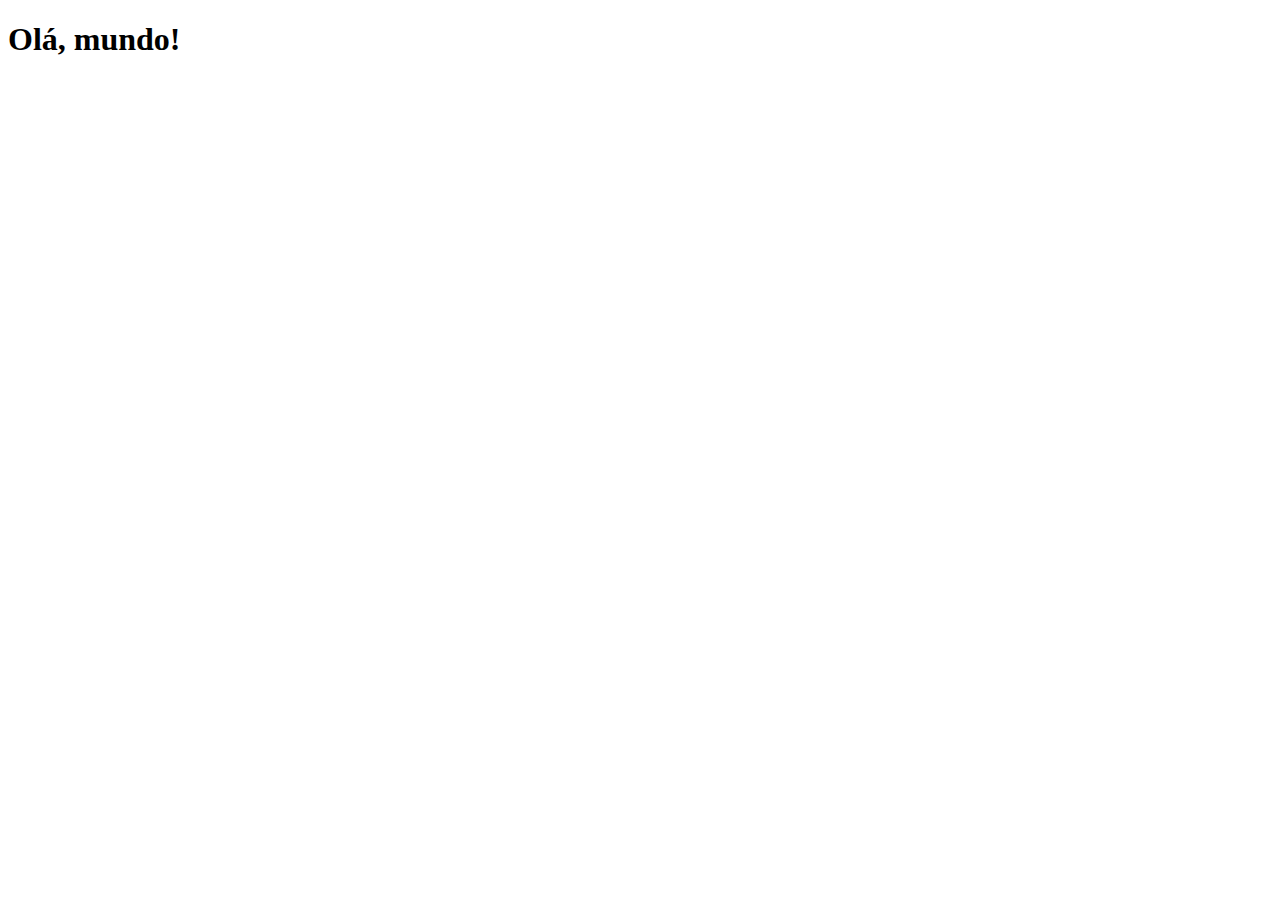
==== index.html @ 96d7a1c3 "Acabei de criar a página principal" ====
<!DOCTYPE html>
<html lang="pt-br">
<head>
    <meta charset="UTF-8">
    <meta http-equiv="X-UA-Compatible" content="IE=edge">
    <meta name="viewport" content="width=device-width, initial-scale=1.0">
    <link rel="shortcut icon" href="favicon.ico" type="image/x-icon">
    <title>Projeto Redes Sociais</title>
</head>
<body>
    <h1>Olá, mundo!</h1>
    
</body>
</html>
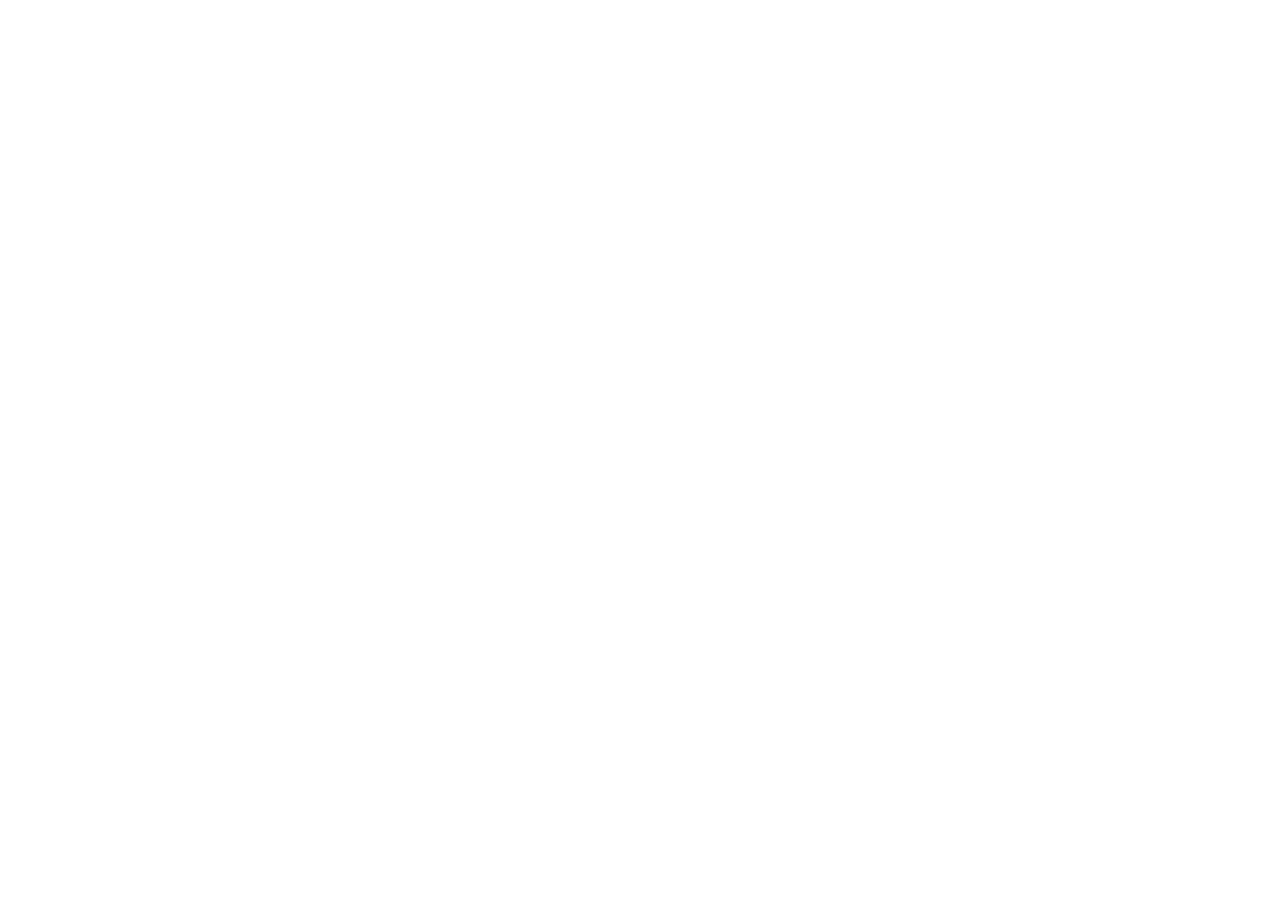
==== commit e6d45e44: "Atualizei desafio projeto social" ====
--- a/index.html
+++ b/index.html
@@ -6,9 +6,9 @@
     <meta name="viewport" content="width=device-width, initial-scale=1.0">
     <link rel="shortcut icon" href="favicon.ico" type="image/x-icon">
     <title>Projeto Redes Sociais</title>
+    <link rel="stylesheet" href="estilos/style.css">    
 </head>
-<body>
-    <h1>Olá, mundo!</h1>
+<body> 
     
 </body>
-</html>+
--- a/estilos/style.css
+++ b/estilos/style.css
@@ -0,0 +1,7 @@
+@charset "UTF-8";
+
+* {
+    padding: 0px;
+    margin: 0px;
+    
+}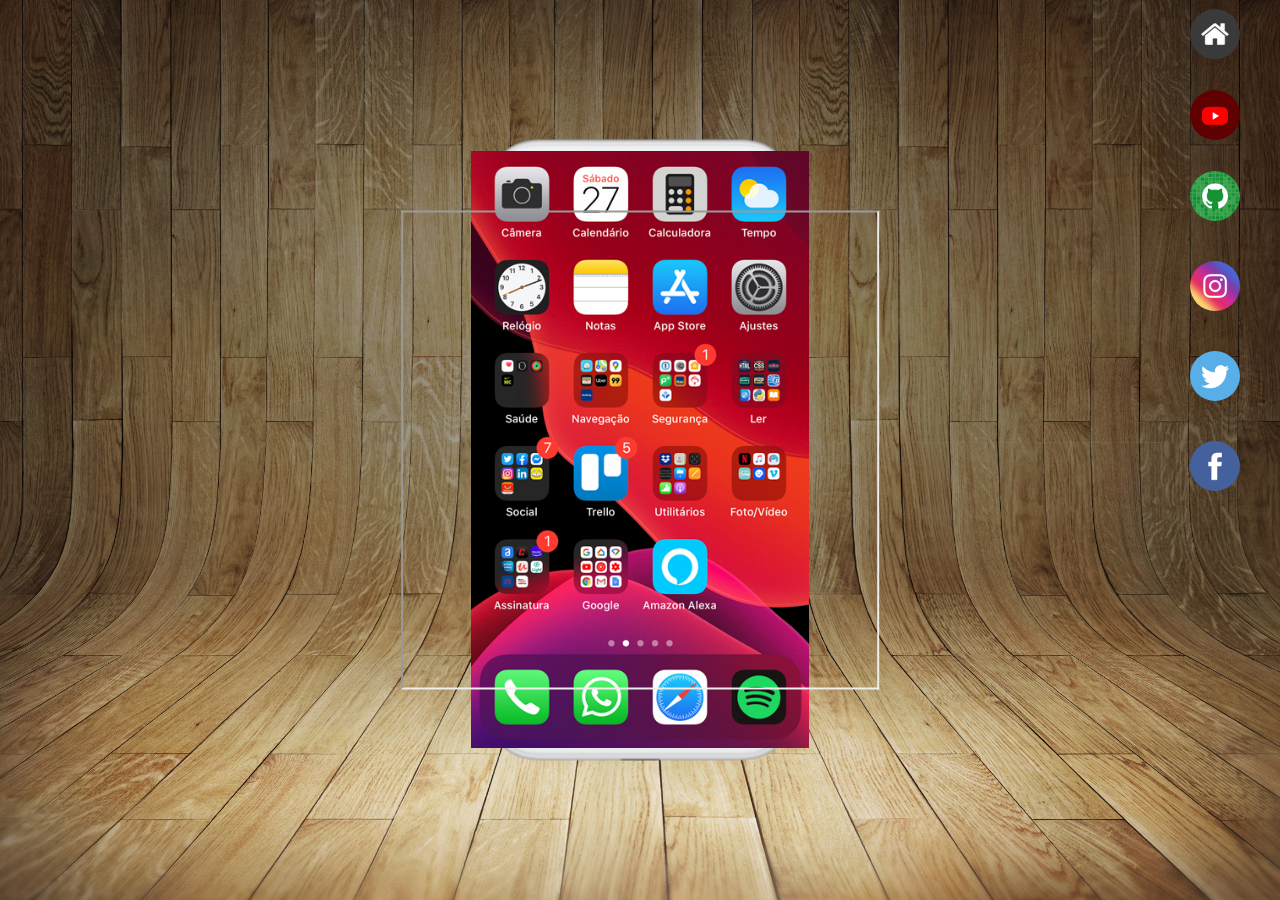
==== commit 26c90bbb: "atualizei o desafio projeto social" ====
--- a/index.html
+++ b/index.html
@@ -9,6 +9,44 @@
     <link rel="stylesheet" href="estilos/style.css">    
 </head>
 <body> 
+    <main>
+        <section id="telefone">
+
+        </section>
+
+        <section id="redes-sociais">
+            <iframe src="" name="monitor" id="monitor"></iframe>
+
+        </section>
+
+    </main>
+
+    <aside>
+        <section id="menu">
+            
+            <a href="imagens/tela-home.jpg" target="monitor" id="telaface">
+                
+                <img id="um" src="imagens/logo-home.jpg" alt="logo home">
+
+             </a>
+
+            <a href="imagens/tela-youtube.png" target="monitor"><img id="dois" src="imagens/logo-youtube.jpg" alt="logo youtube"></a>
+
+            <a href="imagens/tela-github.jpg" target="monitor"><img id="tres" src="imagens/logo-github.jpg" alt="logo github"></a>
+
+            <a href="imagens/tela-instagram.jpg" target="monitor"><img id="quatro" src="imagens/logo-instagram.jpg" alt="logo instagram"></a>
+
+            <a href="imagens/tela-twitter.jpg" target="monitor"><img id="cinco" src="imagens/logo-twitter.jpg"  alt="logo twitter"></a>
+            <a href="imagens/tela-facebook.jpg" target="monitor"><img id="seis" src="imagens/logo-facebook.jpg" alt="logo facebook"></a>
+            
+
+        </section>
+
+
+    </aside>
+   
+   
+    
     
 </body>
 
--- a/estilos/style.css
+++ b/estilos/style.css
@@ -3,5 +3,152 @@
 * {
     padding: 0px;
     margin: 0px;
+    font-family: Arial, Helvetica, sans-serif;
+}
+
+html, body {
+    height: 100vh;
+    width: 100vw;
+    background-color: aqua;
+}
+
+body {
+    background: url('../imagens/fundo-madeira.jpg') no-repeat top center fixed;
+    background-size: cover;
     
-}+}
+
+main {
+    position: relative;
+    height: 100vh;
+    
+}
+
+#telefone {
+    position: absolute;
+    top: 50%;
+    left: 50%;
+    transform: translate(-50%, -50%);
+
+    height: 627px;
+    width: 311px;
+    background: url('../imagens/frame-iphone.png') no-repeat;
+}
+
+#redes-sociais {
+    height: 700px;
+    width: 600px;
+    background-image: url('../imagens/tela-home.jpg');
+    background-repeat: no-repeat;
+    background-position: center center ;
+    background-size: 37.6vh;
+
+    position: absolute;
+    top: 50%;
+    left: 50%;
+    transform: translate(-50% , -50%);
+}
+
+iframe#monitor {
+    position: absolute;
+    top: 50%;
+    left: 50%;
+    transform: translate(-50% , -50%);
+    width: 37vw;
+    height: 475px;
+}
+
+
+#aside {
+    position: relative;
+}
+
+
+#aside > a > #img:hover {
+    padding: 5px;
+
+}
+
+#menu > a > img#um {
+    display: block;
+    margin-left: auto;
+    border-radius: 50%;
+    height: 50px;
+    width: 50px;
+    position: absolute;
+    top: 1%;
+    left: 93%;
+    transform: translate(-50% -50%);
+}
+
+#menu > a > img#um:hover {
+    
+}
+
+
+#menu > a > #dois {
+    display: block;
+    margin-left: auto;
+    border-radius: 50%;
+    height: 50px;
+    width: 50px;
+    position: absolute;
+    top: 10%;
+    left: 93%;
+    transform: translate(-50% -50%);
+}
+
+#menu > a > img#tres {
+    display: block;
+    margin-left: auto;
+    border-radius: 50%;
+    height: 50px;
+    width: 50px;
+    position: absolute;
+    top: 19%;
+    left: 93%;
+    transform: translate(-50% -50%);
+
+}
+
+#menu > a > #quatro {
+    
+    display: block;
+    margin-left: auto;
+    border-radius: 50%;
+    height: 50px;
+    width: 50px;
+    position: absolute;
+    top: 29%;
+    left: 93%;
+    transform: translate(-50% -50%); 
+}
+
+#menu > a > #cinco {
+    
+    display: block;
+    margin-left: auto;
+    border-radius: 50%;
+    height: 50px;
+    width: 50px;
+    position: absolute;
+    top: 39%;
+    left: 93%;
+    transform: translate(-50% -50%); 
+}
+
+#menu > a > #seis {
+    
+    display: block;
+    margin-left: auto;
+    border-radius: 50%;
+    height: 50px;
+    width: 50px;
+    position: absolute;
+    top: 49%;
+    left: 93%;
+    transform: translate(-50% -50%); 
+}
+
+
+
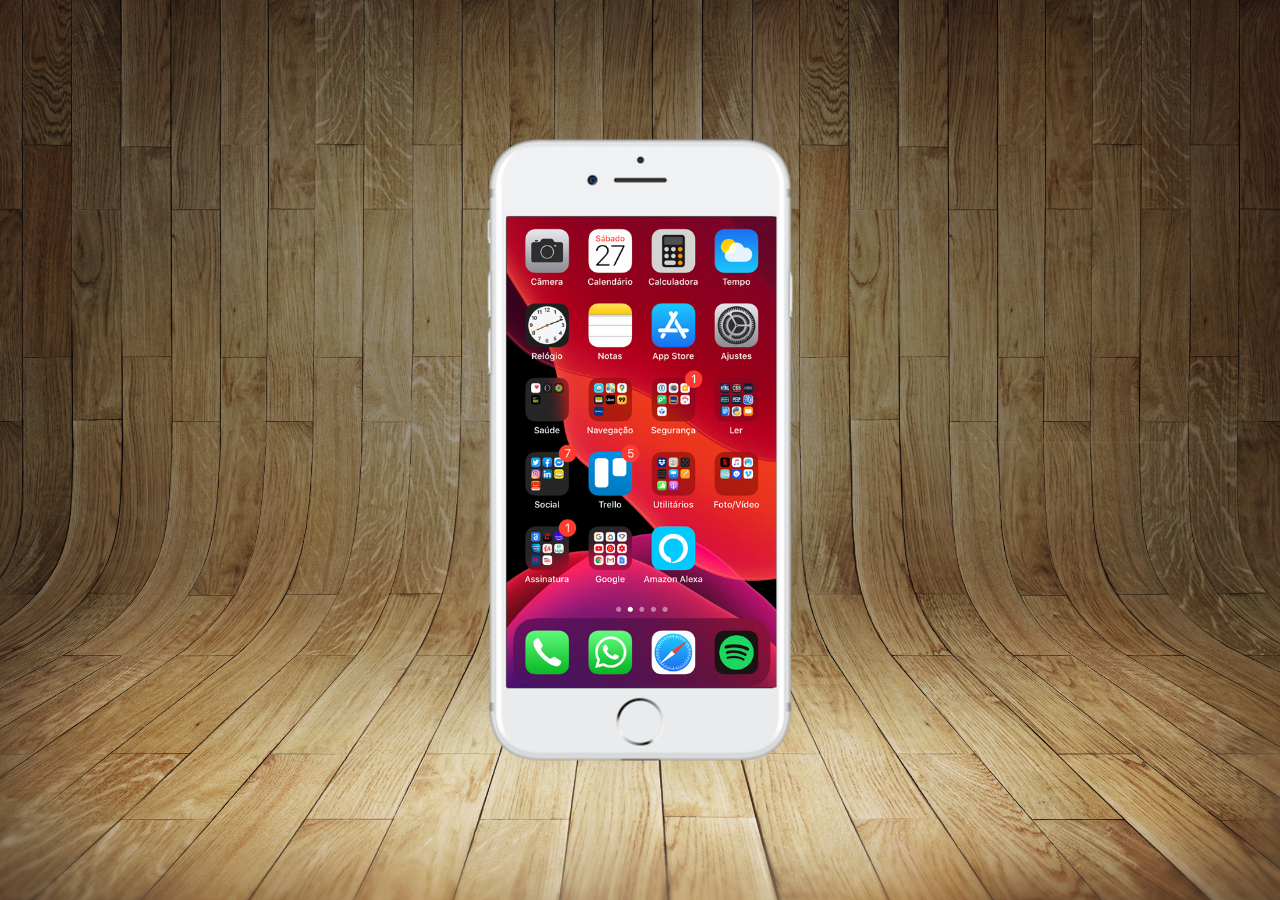
==== commit 3137ee18: "Corrigi o projeto social e Criei a tela home" ====
--- a/index.html
+++ b/index.html
@@ -6,46 +6,22 @@
     <meta name="viewport" content="width=device-width, initial-scale=1.0">
     <link rel="shortcut icon" href="favicon.ico" type="image/x-icon">
     <title>Projeto Redes Sociais</title>
-    <link rel="stylesheet" href="estilos/style.css">    
+    <link rel="stylesheet" href="style2.css">
 </head>
 <body> 
     <main>
         <section id="telefone">
+            <iframe src="home.html"  name="tela" id="tela" frameborder="0"></iframe>
 
         </section>
 
         <section id="redes-sociais">
-            <iframe src="" name="monitor" id="monitor"></iframe>
 
         </section>
 
     </main>
 
-    <aside>
-        <section id="menu">
-            
-            <a href="imagens/tela-home.jpg" target="monitor" id="telaface">
-                
-                <img id="um" src="imagens/logo-home.jpg" alt="logo home">
 
-             </a>
-
-            <a href="imagens/tela-youtube.png" target="monitor"><img id="dois" src="imagens/logo-youtube.jpg" alt="logo youtube"></a>
-
-            <a href="imagens/tela-github.jpg" target="monitor"><img id="tres" src="imagens/logo-github.jpg" alt="logo github"></a>
-
-            <a href="imagens/tela-instagram.jpg" target="monitor"><img id="quatro" src="imagens/logo-instagram.jpg" alt="logo instagram"></a>
-
-            <a href="imagens/tela-twitter.jpg" target="monitor"><img id="cinco" src="imagens/logo-twitter.jpg"  alt="logo twitter"></a>
-            <a href="imagens/tela-facebook.jpg" target="monitor"><img id="seis" src="imagens/logo-facebook.jpg" alt="logo facebook"></a>
-            
-
-        </section>
-
-
-    </aside>
-   
-   
     
     
 </body>
--- a/style2.css
+++ b/style2.css
@@ -0,0 +1,46 @@
+@charset "UTF-8";
+
+* {
+    padding: 0px;
+    margin: 0px;
+    font-family: Arial, Helvetica, sans-serif;
+}
+
+html, body {
+    height: 100vh;
+    width: 100vw;
+    background-color: aqua;
+}
+
+body {
+    background: url('../imagens/fundo-madeira.jpg') no-repeat top center fixed;
+    background-size: cover;
+    
+}
+
+main {
+    position: relative;
+    height: 100vh;
+    
+}
+
+#telefone {
+    position: absolute;
+    top: 50%;
+    left: 50%;
+    transform: translate(-50%, -50%);
+
+    height: 627px;
+    width: 311px;
+    background: url('../imagens/frame-iphone.png') no-repeat;
+}
+
+iframe#tela {
+    position: relative;
+    top: 80px;
+    left: 22px;
+    width: 270px;
+    height: 471px;
+
+    
+}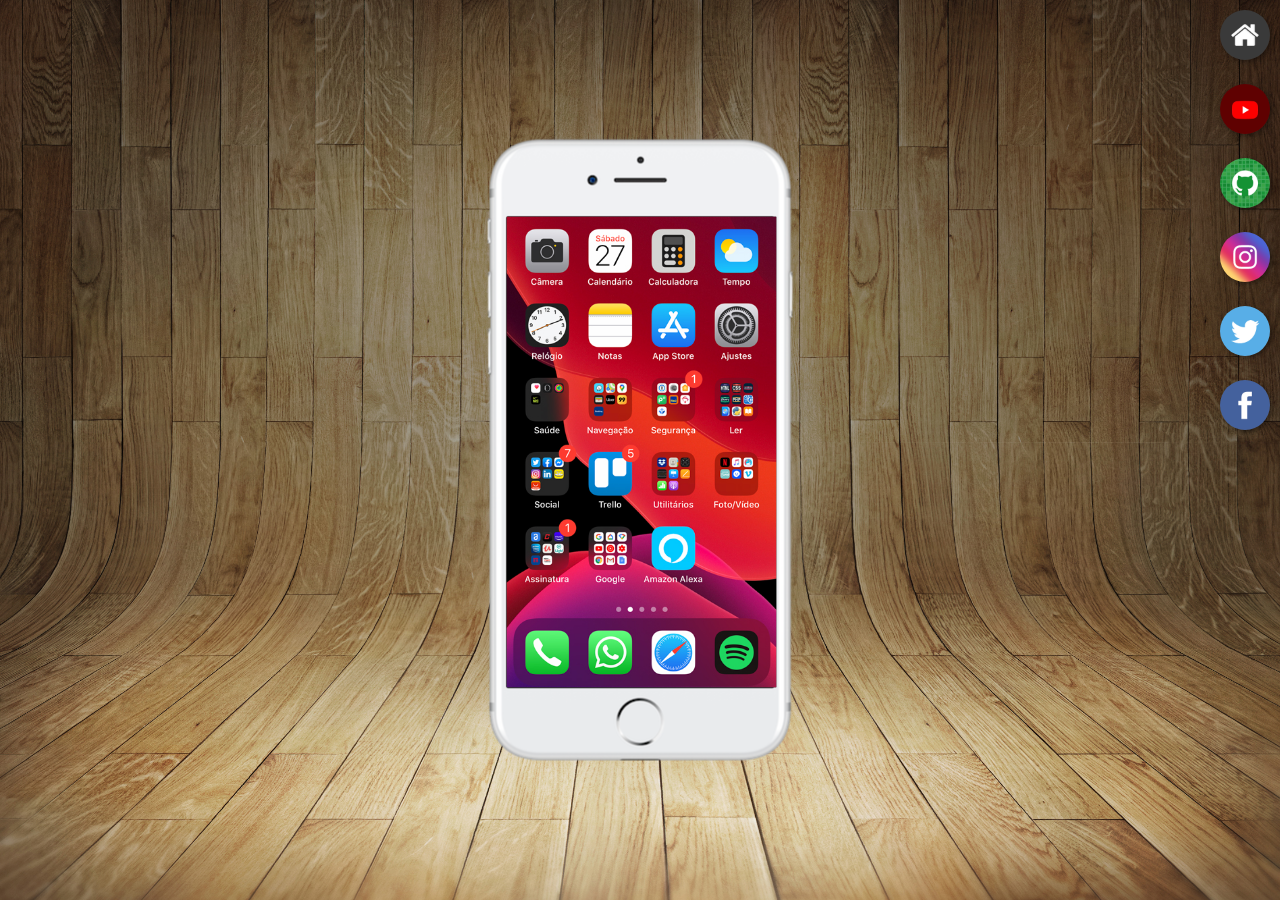
==== commit d61312ea: "criei os botões animados do projeto social" ====
--- a/index.html
+++ b/index.html
@@ -11,11 +11,19 @@
 <body> 
     <main>
         <section id="telefone">
-            <iframe src="home.html"  name="tela" id="tela" frameborder="0"></iframe>
+            <iframe src="home.html"  name="tela" id="tela" frameborder="0">
+                Seu navegador não é compatível com isso
+            </iframe>
 
         </section>
 
         <section id="redes-sociais">
+            <a href="#" target="tela"><img src="imagens/logo-home.jpg" alt="Home"></a><br>
+            <a href="#" target="tela"><img src="imagens/logo-youtube.jpg" alt=Youtube"></a><br>
+            <a href="#" target="tela"><img src="imagens/logo-github.jpg" alt="GitHub"></a><br>
+            <a href="#" target="tela"><img src="imagens/logo-instagram.jpg" alt="Instagram"></a><br>
+            <a href="#" target="tela"><img src="imagens/logo-twitter.jpg" alt="Twitter"></a><br>
+            <a href="#" target="tela"><img src="imagens/logo-facebook.jpg" alt="Facebook"></a><br>
 
         </section>
 
--- a/style2.css
+++ b/style2.css
@@ -43,4 +43,28 @@
     height: 471px;
 
     
+}
+
+section#redes-sociais {
+    text-align: right;
+}
+
+section#redes-sociais img {
+    width: 50px;
+    margin: 10px;
+
+
+    border-radius: 50%;
+    box-shadow: 2px 2px 5px rgb(0, 0, 0, 0.400);
+    box-sizing: border-box; /*Torna a borda parte
+    da caixa*/
+
+
+} 
+
+section#redes-sociais img:hover {
+    border: 2px solid rgba(255, 255, 255, 0.637);
+    transform: translate(-2px, -2px);
+    box-shadow: 5px 5px 10px rgba(0, 0, 0, 0.623);
+    transition: transform 0.5s, border 1s;
 }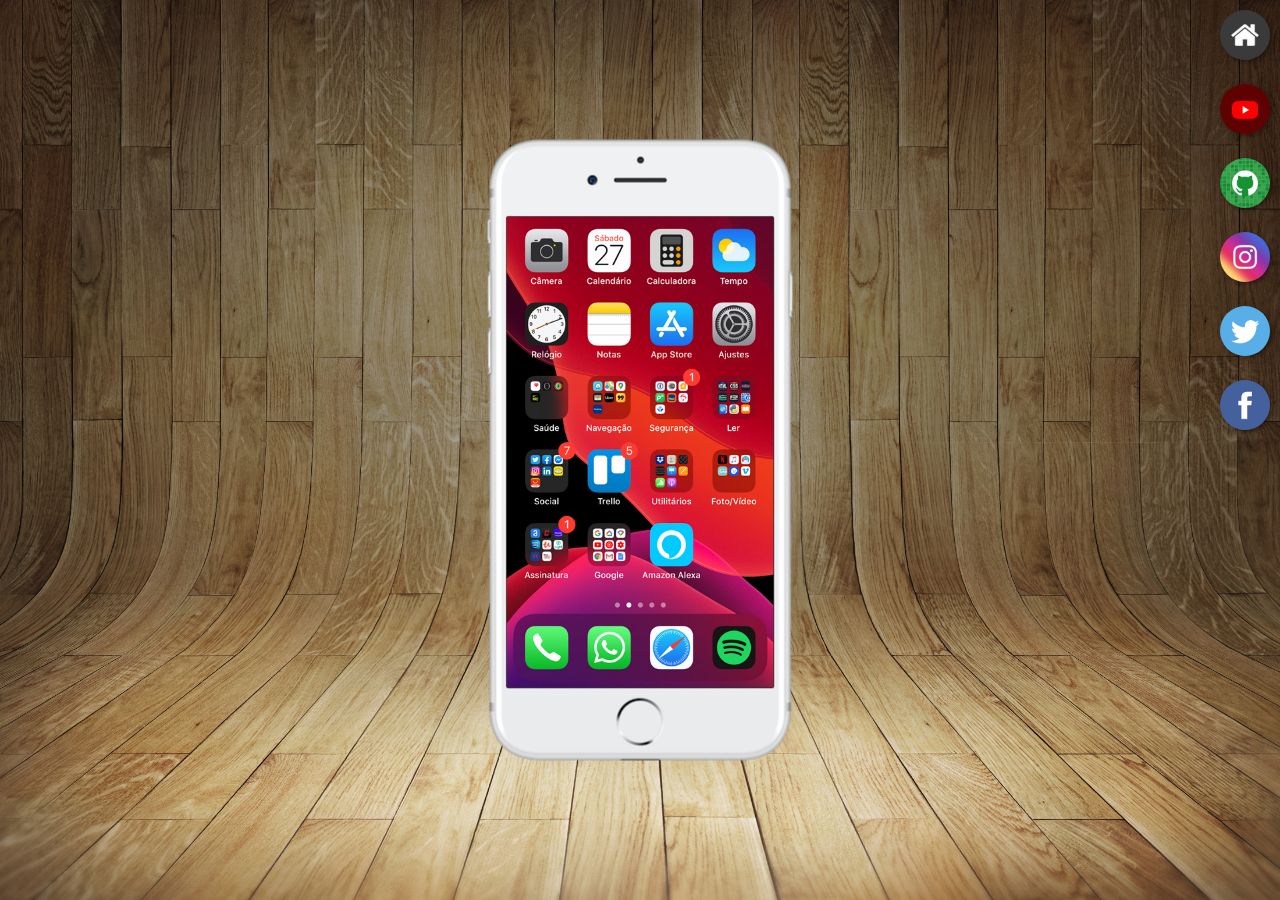
==== commit 37dac532: "Atualizei o projeto social" ====
--- a/index.html
+++ b/index.html
@@ -6,7 +6,7 @@
     <meta name="viewport" content="width=device-width, initial-scale=1.0">
     <link rel="shortcut icon" href="favicon.ico" type="image/x-icon">
     <title>Projeto Redes Sociais</title>
-    <link rel="stylesheet" href="style2.css">
+    <link rel="stylesheet" href="estilos/style2.css">
 </head>
 <body> 
     <main>
@@ -18,12 +18,12 @@
         </section>
 
         <section id="redes-sociais">
-            <a href="#" target="tela"><img src="imagens/logo-home.jpg" alt="Home"></a><br>
-            <a href="#" target="tela"><img src="imagens/logo-youtube.jpg" alt=Youtube"></a><br>
-            <a href="#" target="tela"><img src="imagens/logo-github.jpg" alt="GitHub"></a><br>
-            <a href="#" target="tela"><img src="imagens/logo-instagram.jpg" alt="Instagram"></a><br>
-            <a href="#" target="tela"><img src="imagens/logo-twitter.jpg" alt="Twitter"></a><br>
-            <a href="#" target="tela"><img src="imagens/logo-facebook.jpg" alt="Facebook"></a><br>
+            <a href="home.html" target="tela"><img src="imagens/logo-home.jpg" alt="Home"></a><br>
+            <a href="youtube.html" target="tela"><img src="imagens/logo-youtube.jpg" alt=Youtube"></a><br>
+            <a href="gibhub.html" target="tela"><img src="imagens/logo-github.jpg" alt="GitHub"></a><br>
+            <a href="instagram.html" target="tela"><img src="imagens/logo-instagram.jpg" alt="Instagram"></a><br>
+            <a href="twitter.html" target="tela"><img src="imagens/logo-twitter.jpg" alt="Twitter"></a><br>
+            <a href="facebook.html" target="tela"><img src="imagens/logo-facebook.jpg" alt="Facebook"></a><br>
 
         </section>
 
--- a/estilos/style2.css
+++ b/estilos/style2.css
@@ -0,0 +1,70 @@
+@charset "UTF-8";
+
+* {
+    padding: 0px;
+    margin: 0px;
+    font-family: Arial, Helvetica, sans-serif;
+}
+
+html, body {
+    height: 100vh;
+    width: 100vw;
+    background-color: aqua;
+}
+
+body {
+    background: url('../imagens/fundo-madeira.jpg') no-repeat top center fixed;
+    background-size: cover;
+    
+}
+
+main {
+    position: relative;
+    height: 100vh;
+    
+}
+
+#telefone {
+    position: absolute;
+    top: 50%;
+    left: 50%;
+    transform: translate(-50%, -50%);
+
+    height: 627px;
+    width: 311px;
+    background: url('../imagens/frame-iphone.png') no-repeat;
+}
+
+iframe#tela {
+    position: relative;
+    top: 80px;
+    left: 22px;
+    width: 267px;
+    height: 471px;
+
+    
+}
+
+section#redes-sociais {
+    text-align: right;
+}
+
+section#redes-sociais img {
+    width: 50px;
+    margin: 10px;
+
+
+    border-radius: 50%;
+    box-shadow: 2px 2px 5px rgb(0, 0, 0, 0.400);
+    box-sizing: border-box; /*Torna a borda parte
+    da caixa*/
+
+
+} 
+
+section#redes-sociais img:hover {
+    border: 2px solid rgba(255, 255, 255, 0.637);
+    transform: translate(-2px, -2px);
+    box-shadow: 5px 5px 10px rgba(0, 0, 0, 0.623);
+    transition: transform 0.5s, border 1s;
+}